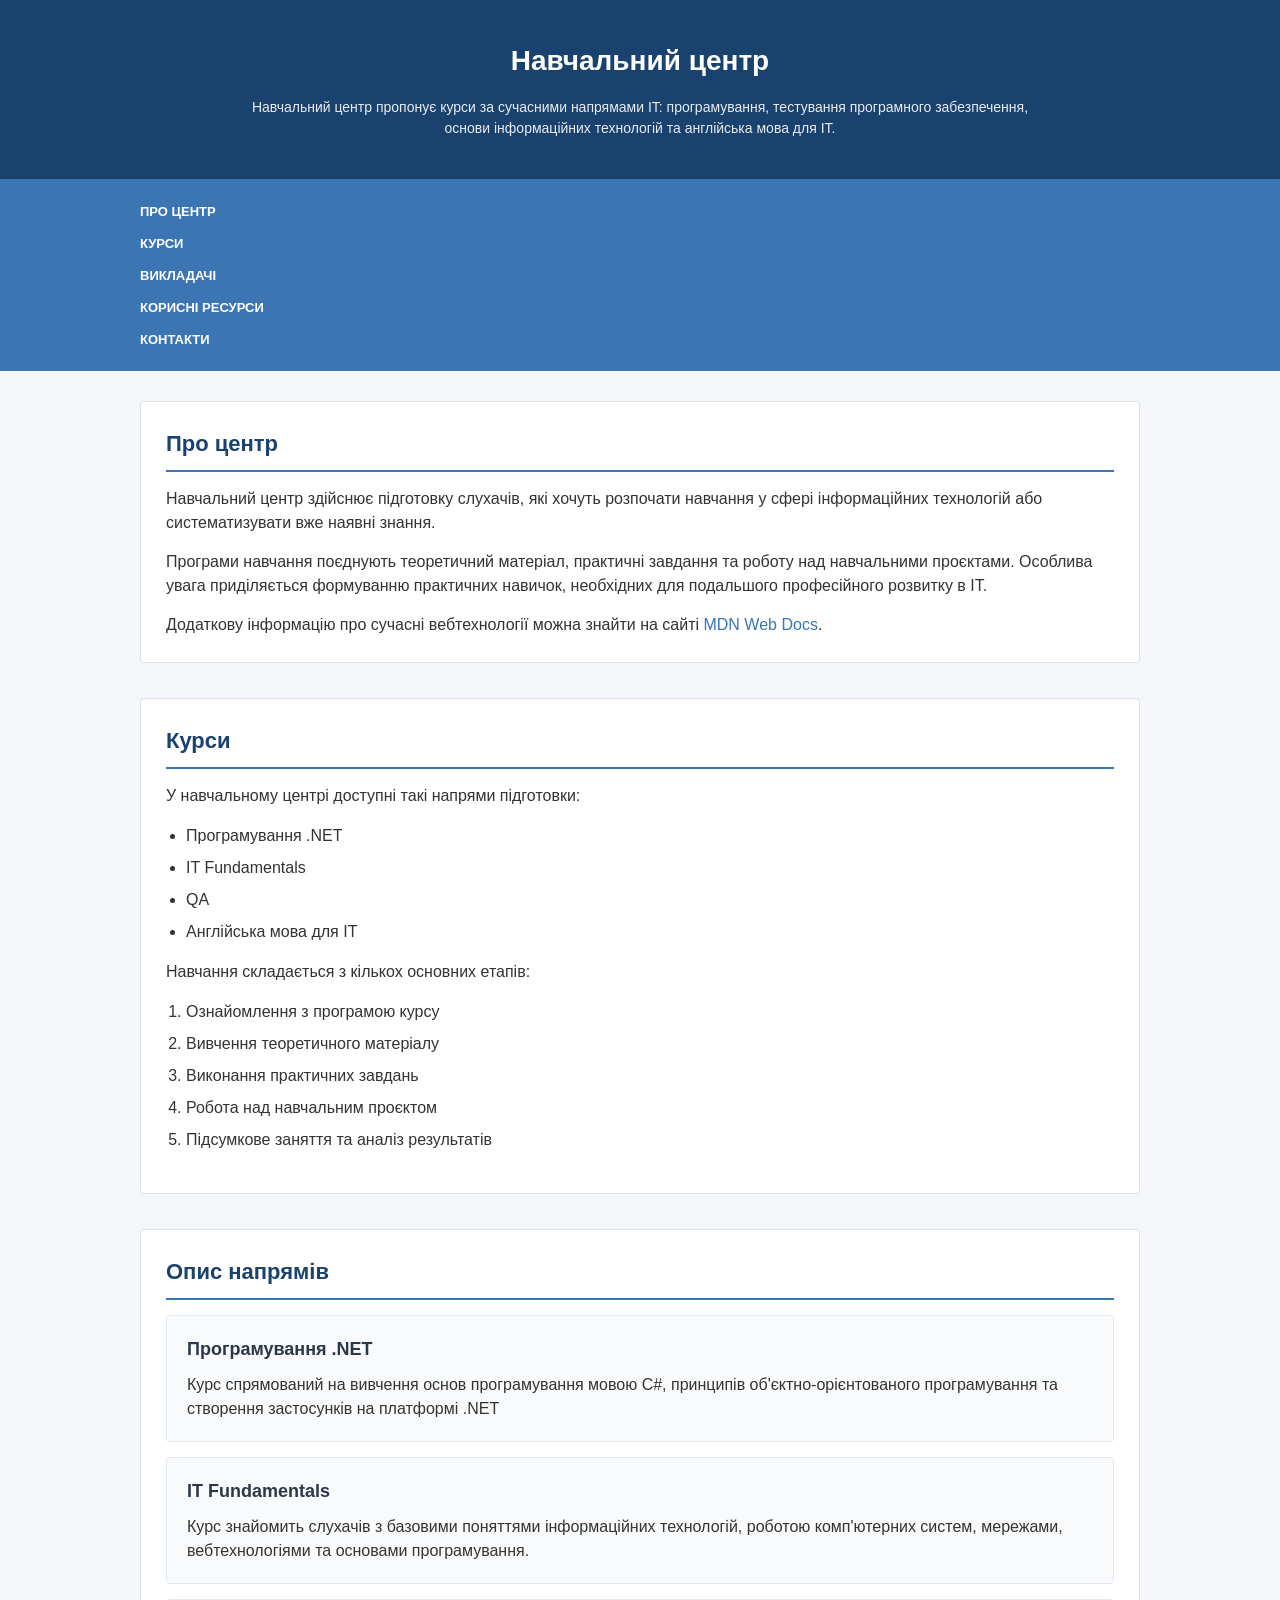
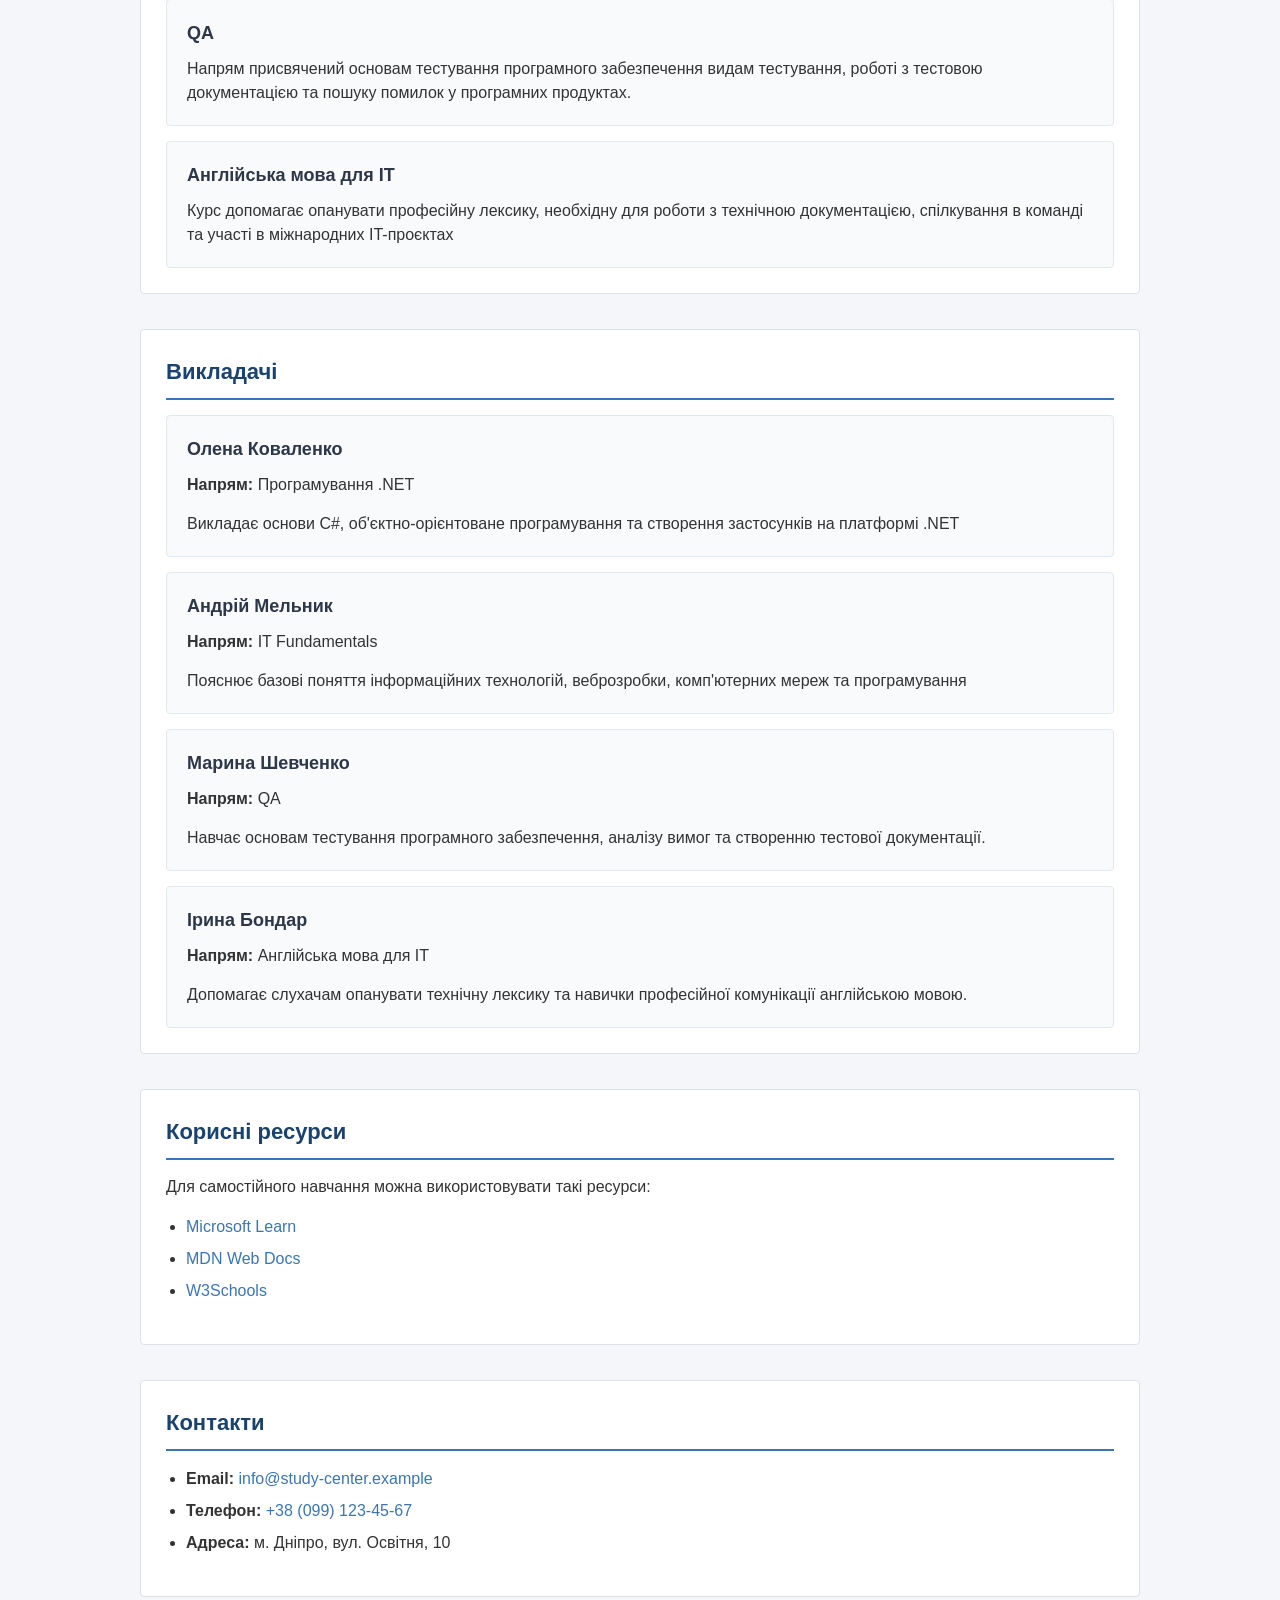
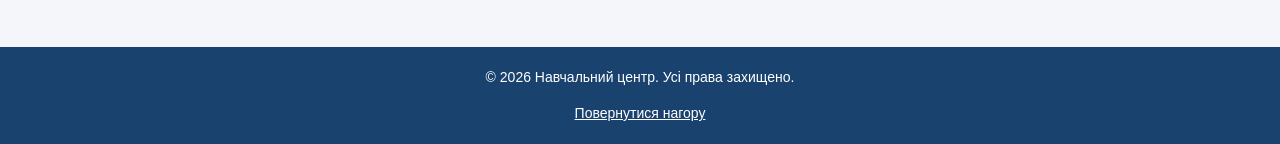
==== index.html @ 20a02378 "Add files via upload hw_15" ====
<!DOCTYPE html>
<html lang="uk">
<head>
    <meta charset="UTF-8">
    <title>Навчальний центр</title>
	<link rel="stylesheet" href="style.css">
</head>
<body>

    
    <div id="header">
        <h1>Навчальний центр</h1>
        <p>Навчальний центр пропонує курси за сучасними напрямами IT: програмування, тестування програмного забезпечення, основи інформаційних технологій та англійська мова для IT.</p>
    </div>

    
    <div id="menu">
        <ul>
            <li><a href="#about">Про центр</a></li>
            <li><a href="#courses">Курси</a></li>
            <li><a href="#teachers">Викладачі</a></li>
            <li><a href="#resources">Корисні ресурси</a></li>
            <li><a href="#contacts">Контакти</a></li>
        </ul>
    </div>

    
    <div id="main-content">

        
        <div id="about">
            <h2>Про центр</h2>
            <p>Навчальний центр здійснює підготовку слухачів, які хочуть розпочати навчання у сфері інформаційних технологій або систематизувати вже наявні знання.</p>
            <p>Програми навчання поєднують теоретичний матеріал, практичні завдання та роботу над навчальними проєктами. Особлива увага приділяється формуванню практичних навичок, необхідних для подальшого професійного розвитку в IT.</p>
            <p>Додаткову інформацію про сучасні вебтехнології можна знайти на сайті <a href="https://developer.mozilla.org/" target="_blank">MDN Web Docs</a>.</p>
            
            
        </div>

        
        <div id="courses">
            <h2>Курси</h2>
            <p>У навчальному центрі доступні такі напрями підготовки:</p>
            <ul>
                <li>Програмування .NET</li>
                <li>IT Fundamentals</li>
                <li>QA</li>
                <li>Англійська мова для IT</li>
            </ul>
            
            <p>Навчання складається з кількох основних етапів:</p>
            <ol>
                <li>Ознайомлення з програмою курсу</li>
                <li>Вивчення теоретичного матеріалу</li>
                <li>Виконання практичних завдань</li>
                <li>Робота над навчальним проєктом</li>
                <li>Підсумкове заняття та аналіз результатів</li>
            </ol>
        </div>

        
        <div id="course-details">
            <h2>Опис напрямів</h2>

            <div class="course-card">
                <h3>Програмування .NET</h3>
                <p>Курс спрямований на вивчення основ програмування мовою C#, принципів об'єктно-орієнтованого програмування та створення застосунків на платформі .NET</p>
            </div>

            <div class="course-card">
                <h3>IT Fundamentals</h3>
                <p>Курс знайомить слухачів з базовими поняттями інформаційних технологій, роботою комп'ютерних систем, мережами, вебтехнологіями та основами програмування.</p>
            </div>

            <div class="course-card">
                <h3>QA</h3>
                <p>Напрям присвячений основам тестування програмного забезпечення видам тестування, роботі з тестовою документацією та пошуку помилок у програмних продуктах.</p>
            </div>

            <div class="course-card">
                <h3>Англійська мова для IT</h3>
                <p>Курс допомагає опанувати професійну лексику, необхідну для роботи з технічною документацією, спілкування в команді та участі в міжнародних IT-проєктах</p>
            </div>
        </div>

        
        <div id="teachers">
            <h2>Викладачі</h2>
            
            <div class="teacher-card">
                <h3>Олена Коваленко</h3>
                <p><strong>Напрям:</strong> Програмування .NET</p>
                <p>Викладає основи C#, об'єктно-орієнтоване програмування та створення застосунків на платформі .NET</p>
            </div>

            <div class="teacher-card">
                <h3>Андрій Мельник</h3>
                <p><strong>Напрям:</strong> IT Fundamentals</p>
                <p>Пояснює базові поняття інформаційних технологій, веброзробки, комп'ютерних мереж та програмування</p>
            </div>

            <div class="teacher-card">
                <h3>Марина Шевченко</h3>
                <p><strong>Напрям:</strong> QA</p>
                <p>Навчає основам тестування програмного забезпечення, аналізу вимог та створенню тестової документації.</p>
            </div>

            <div class="teacher-card">
                <h3>Ірина Бондар</h3>
                <p><strong>Напрям:</strong> Англійська мова для IT</p>
                <p>Допомагає слухачам опанувати технічну лексику та навички професійної комунікації англійською мовою.</p>
            </div>
        </div>

        
        <div id="resources">
            <h2>Корисні ресурси</h2>
            <p>Для самостійного навчання можна використовувати такі ресурси:</p>
            <ul>
                <li><a href="https://learn.microsoft.com/" target="_blank">Microsoft Learn</a></li>
                <li><a href="https://developer.mozilla.org/" target="_blank">MDN Web Docs</a></li>
                <li><a href="https://www.w3schools.com/" target="_blank">W3Schools</a></li>
            </ul>
        </div>

        
        <div id="contacts">
            <h2>Контакти</h2>
            <ul>
                <li><strong>Email:</strong> <a href="mailto:info@study-center.example">info@study-center.example</a></li>
                <li><strong>Телефон:</strong> <a href="tel:+380991234567">+38 (099) 123-45-67</a></li>
                <li><strong>Адреса:</strong> м. Дніпро, вул. Освітня, 10</li>
            </ul>
        </div>

    </div> 

    
    <div id="footer">
        <p>&copy; 2026 Навчальний центр. Усі права захищено.</p>
        <p><a href="#header">Повернутися нагору</a></p>
    </div>

</body>
</html>
---- style.css ----
body {
    font-family: Arial, sans-serif;
    background-color: #f4f6f9;
    color: #333333;
    margin: 0;
    padding: 0;
    line-height: 1.5;
}


#header {
    background-color: #1a426e;
    color: #ffffff;
    text-align: center;
    padding: 40px 20px;
}

#header h1 {
    margin: 0 0 15px 0;
    font-size: 28px;
}

#header p {
    margin: 0 auto;
    max-width: 800px;
    font-size: 14px;
    opacity: 0.9;
}


#menu {
    background-color: #3b75b4;
    padding: 20px;
}

#menu ul {
    list-style: none;
    margin: 0;
    padding: 0;
    max-width: 1000px;
    margin: 0 auto;
}

#menu li {
    margin-bottom: 8px;
}

#menu li:last-child {
    margin-bottom: 0;
}

#menu a {
    color: #ffffff;
    text-transform: uppercase;
    font-size: 13px;
    font-weight: bold;
    text-decoration: none;
}

#menu a:hover {
    text-decoration: underline;
}

#main-content {
    max-width: 1000px;
    margin: 30px auto;
    padding: 0 20px;
}

#about, #courses, #course-details, #teachers, #resources, #contacts {
    background-color: #ffffff;
    border: 1px solid #dce1e7;
    border-radius: 4px;
    padding: 25px;
    margin-bottom: 35px;
}


#main-content h2 {
    color: #1a426e;
    font-size: 22px;
    margin-top: 0;
    margin-bottom: 15px;
    padding-bottom: 10px;
    border-bottom: 2px solid #3b75b4;
}


#main-content ul, #main-content ol {
    padding-left: 20px;
}

#main-content li {
    margin-bottom: 8px;
}


.course-card, .teacher-card {
    background-color: #f8fafc;
    border: 1px solid #e2e8f0;
    border-radius: 4px;
    padding: 20px;
    margin-top: 15px;
    margin-bottom: 15px;
}

.course-card:last-child, .teacher-card:last-child {
    margin-bottom: 0;
}


.course-card h3, .teacher-card h3 {
    color: #2d3748;
    font-size: 18px;
    margin-top: 0;
    margin-bottom: 10px;
}


p {
    margin-top: 0;
    margin-bottom: 15px;
}

p:last-child {
    margin-bottom: 0;
}

a {
    color: #3b75b4;
    text-decoration: none;
}

a:hover {
    text-decoration: underline;
}

#footer {
    background-color: #1a426e;
    color: #ffffff;
    text-align: center;
    padding: 20px;
    margin-top: 50px;
    font-size: 14px;
}

#footer a {
    color: #ffffff;
    text-decoration: underline;
}
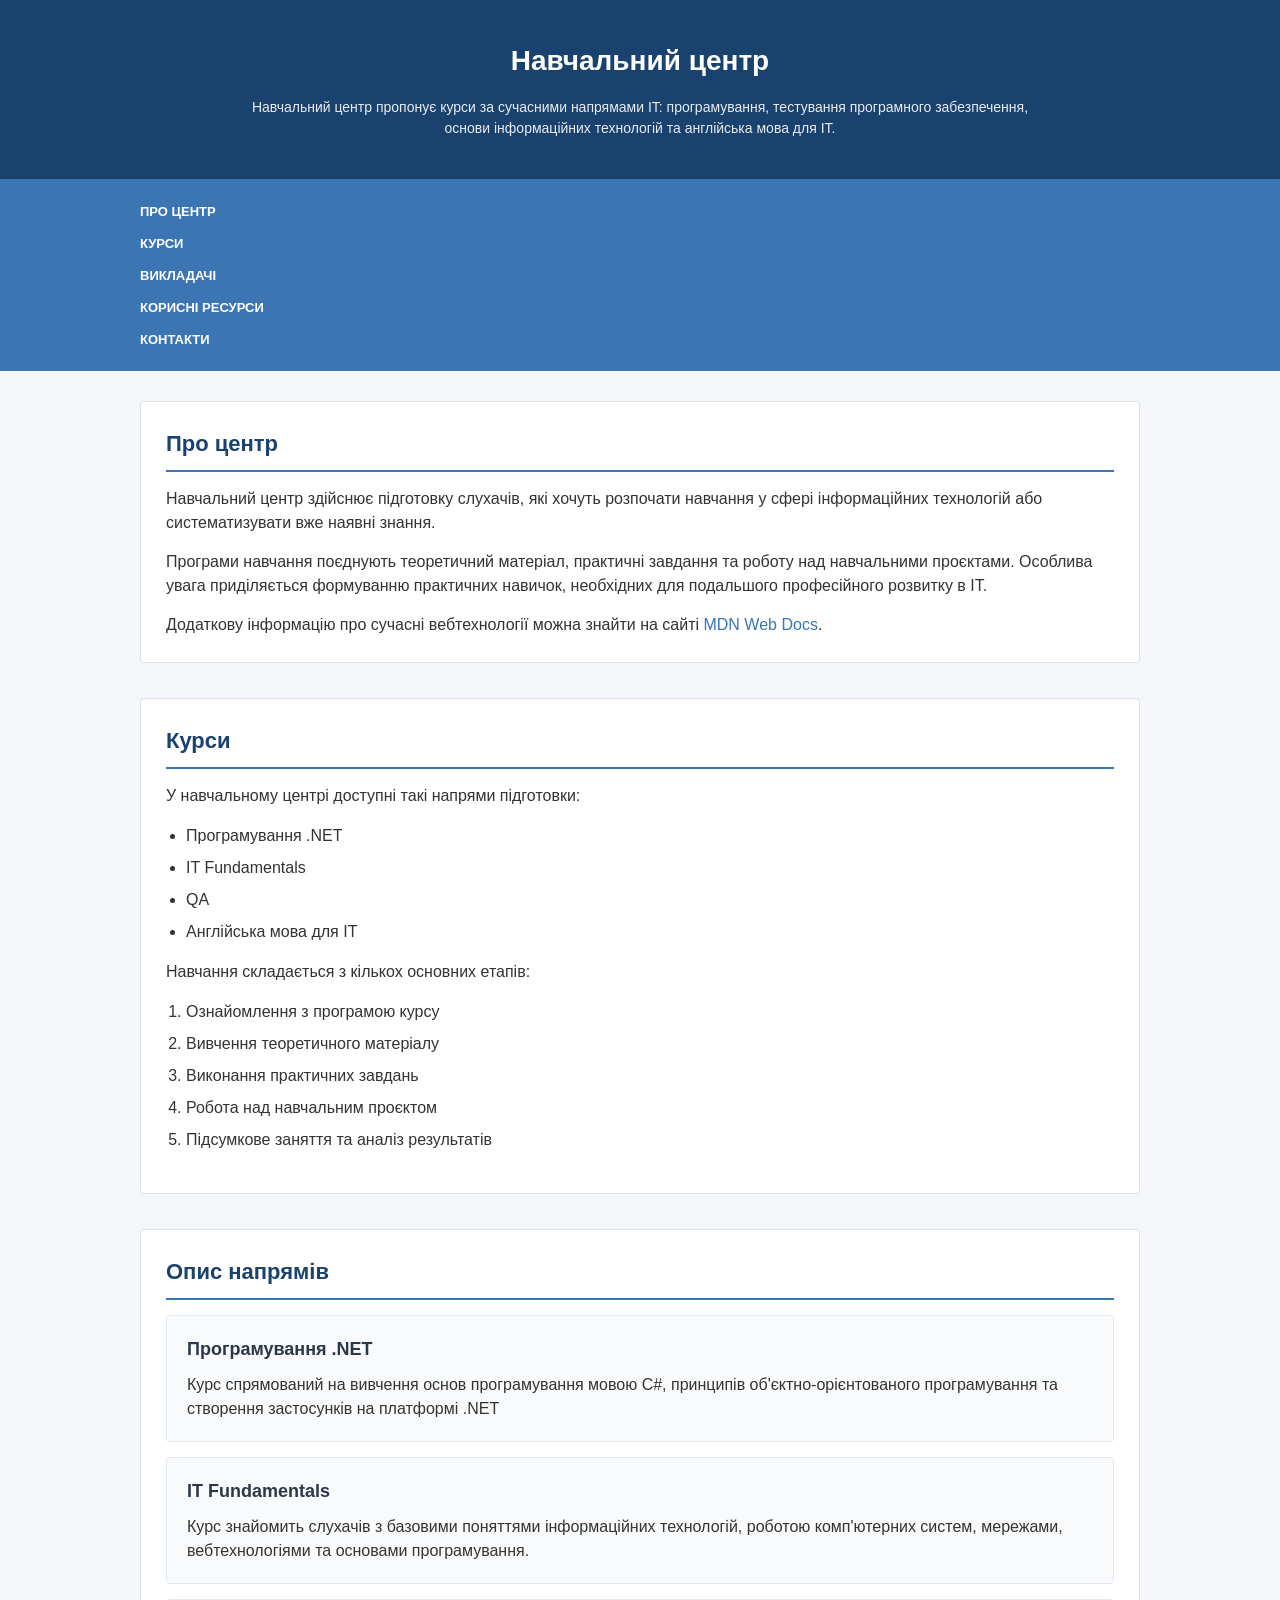
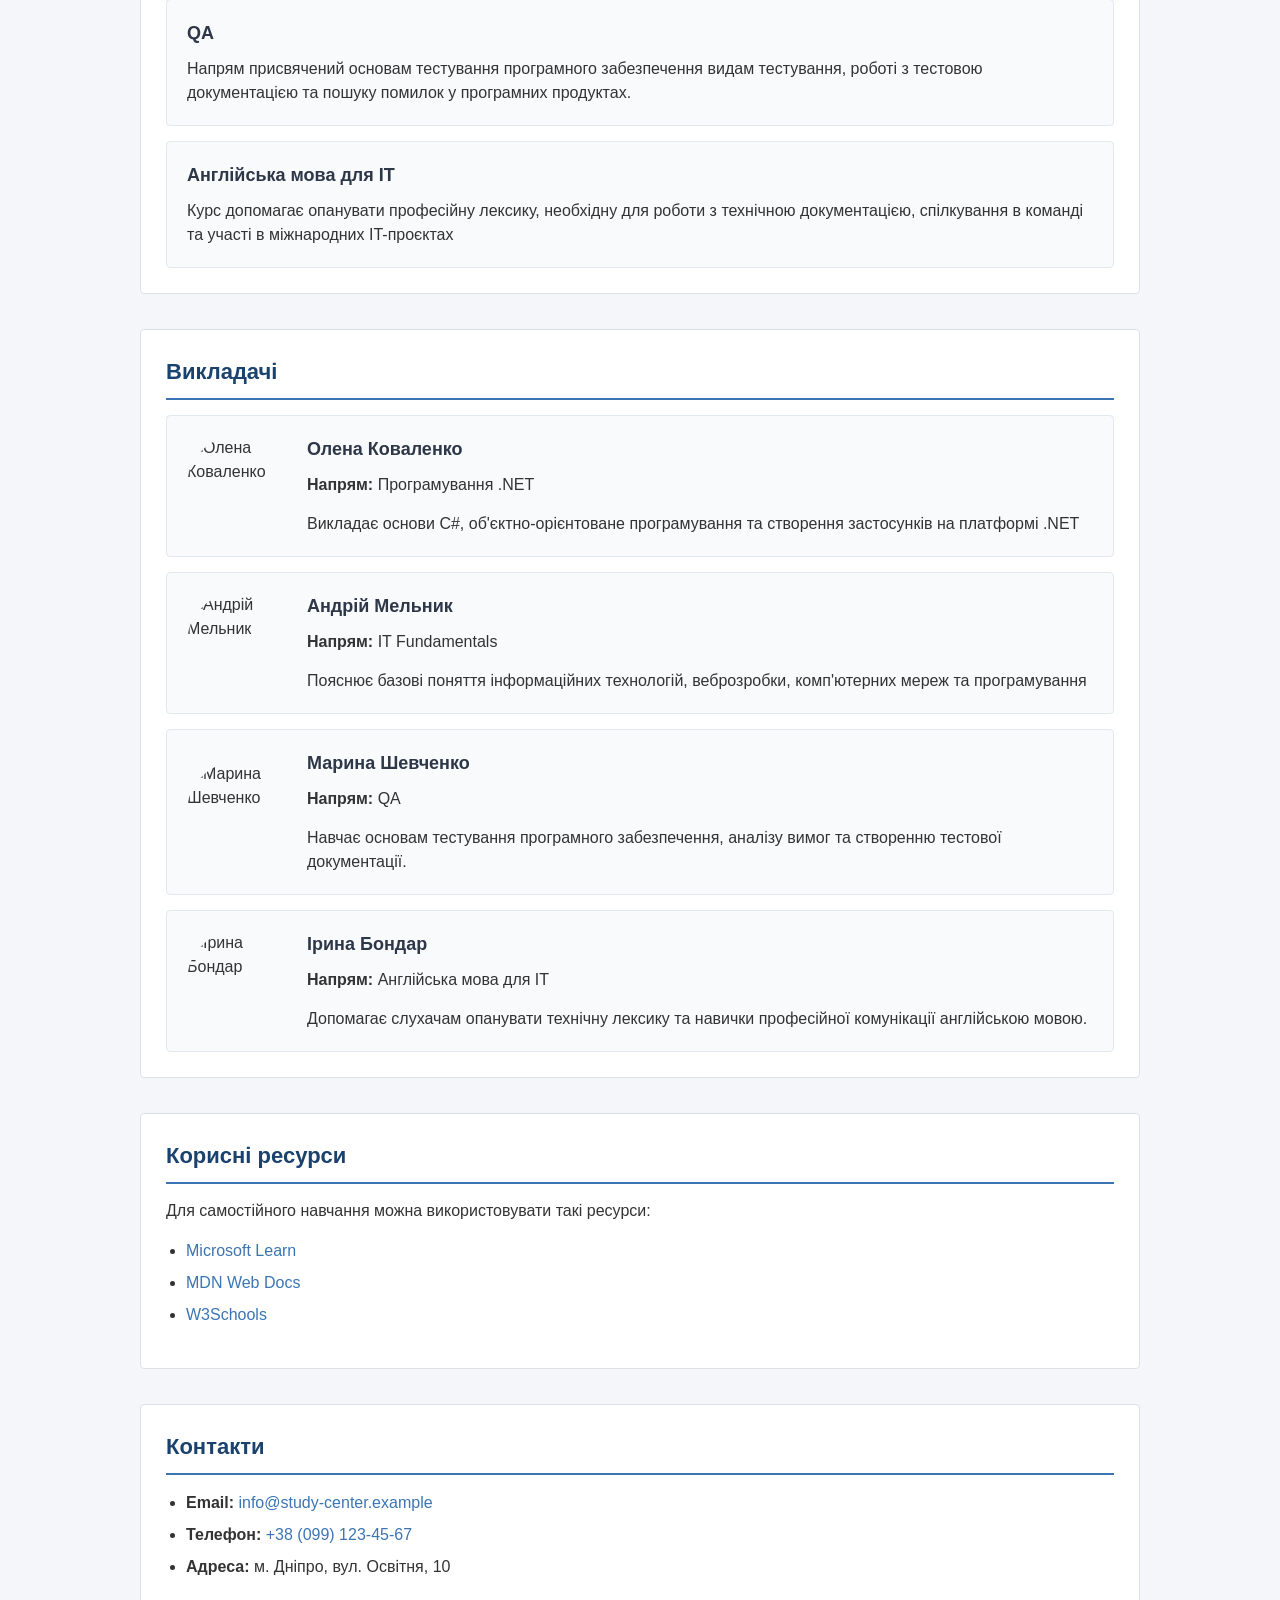
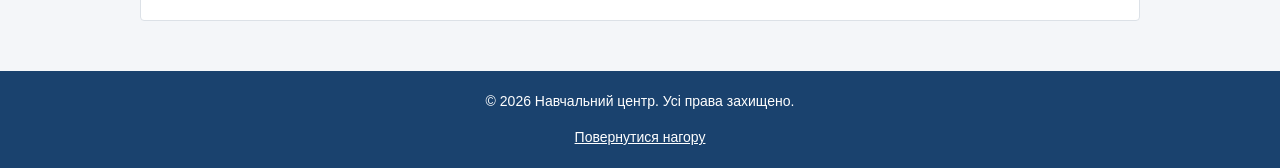
==== commit c1655506: "Add files via upload" ====
--- a/index.html
+++ b/index.html
@@ -88,27 +88,39 @@
             <h2>Викладачі</h2>
             
             <div class="teacher-card">
-                <h3>Олена Коваленко</h3>
-                <p><strong>Напрям:</strong> Програмування .NET</p>
-                <p>Викладає основи C#, об'єктно-орієнтоване програмування та створення застосунків на платформі .NET</p>
+                <img src="images/teacher-kovalenko.jpg" alt="Олена Коваленко" class="teacher-avatar">
+                <div class="teacher-info">
+                    <h3>Олена Коваленко</h3>
+                    <p><strong>Напрям:</strong> Програмування .NET</p>
+                    <p>Викладає основи C#, об'єктно-орієнтоване програмування та створення застосунків на платформі .NET</p>
+                </div>
             </div>
 
             <div class="teacher-card">
-                <h3>Андрій Мельник</h3>
-                <p><strong>Напрям:</strong> IT Fundamentals</p>
-                <p>Пояснює базові поняття інформаційних технологій, веброзробки, комп'ютерних мереж та програмування</p>
+                <img src="images/teacher-melnyk.jpg" alt="Андрій Мельник" class="teacher-avatar">
+                <div class="teacher-info">
+                    <h3>Андрій Мельник</h3>
+                    <p><strong>Напрям:</strong> IT Fundamentals</p>
+                    <p>Пояснює базові поняття інформаційних технологій, веброзробки, комп'ютерних мереж та програмування</p>
+                </div>
             </div>
 
             <div class="teacher-card">
-                <h3>Марина Шевченко</h3>
-                <p><strong>Напрям:</strong> QA</p>
-                <p>Навчає основам тестування програмного забезпечення, аналізу вимог та створенню тестової документації.</p>
+                <img src="images/teacher-shevchenko.jpg" alt="Марина Шевченко" class="teacher-avatar">
+                <div class="teacher-info">
+                    <h3>Марина Шевченко</h3>
+                    <p><strong>Напрям:</strong> QA</p>
+                    <p>Навчає основам тестування програмного забезпечення, аналізу вимог та створенню тестової документації.</p>
+                </div>
             </div>
 
             <div class="teacher-card">
-                <h3>Ірина Бондар</h3>
-                <p><strong>Напрям:</strong> Англійська мова для IT</p>
-                <p>Допомагає слухачам опанувати технічну лексику та навички професійної комунікації англійською мовою.</p>
+                <img src="images/teacher-bondar.jpg" alt="Ірина Бондар" class="teacher-avatar">
+                <div class="teacher-info">
+                    <h3>Ірина Бондар</h3>
+                    <p><strong>Напрям:</strong> Англійська мова для IT</p>
+                    <p>Допомагає слухачам опанувати технічну лексику та навички професійної комунікації англійською мовою.</p>
+                </div>
             </div>
         </div>
 
@@ -142,4 +154,4 @@
     </div>
 
 </body>
-</html>+</html>
--- a/style.css
+++ b/style.css
@@ -117,6 +117,35 @@
 }
 
 
+/* Горизонтальна flex-компоновка картки викладача: аватар + текстовий блок */
+.teacher-card {
+    display: flex;
+    flex-direction: row;
+    align-items: center;
+    gap: 20px;
+}
+
+.teacher-card .teacher-avatar {
+    flex-shrink: 0;
+    width: 100px;
+    height: 100px;
+    border-radius: 50%;
+    object-fit: cover;
+}
+
+.teacher-card .teacher-info {
+    flex: 1;
+}
+
+.teacher-card .teacher-info h3 {
+    margin-top: 0;
+}
+
+.teacher-card .teacher-info p:last-child {
+    margin-bottom: 0;
+}
+
+
 p {
     margin-top: 0;
     margin-bottom: 15px;
@@ -147,4 +176,4 @@
 #footer a {
     color: #ffffff;
     text-decoration: underline;
-}+}
